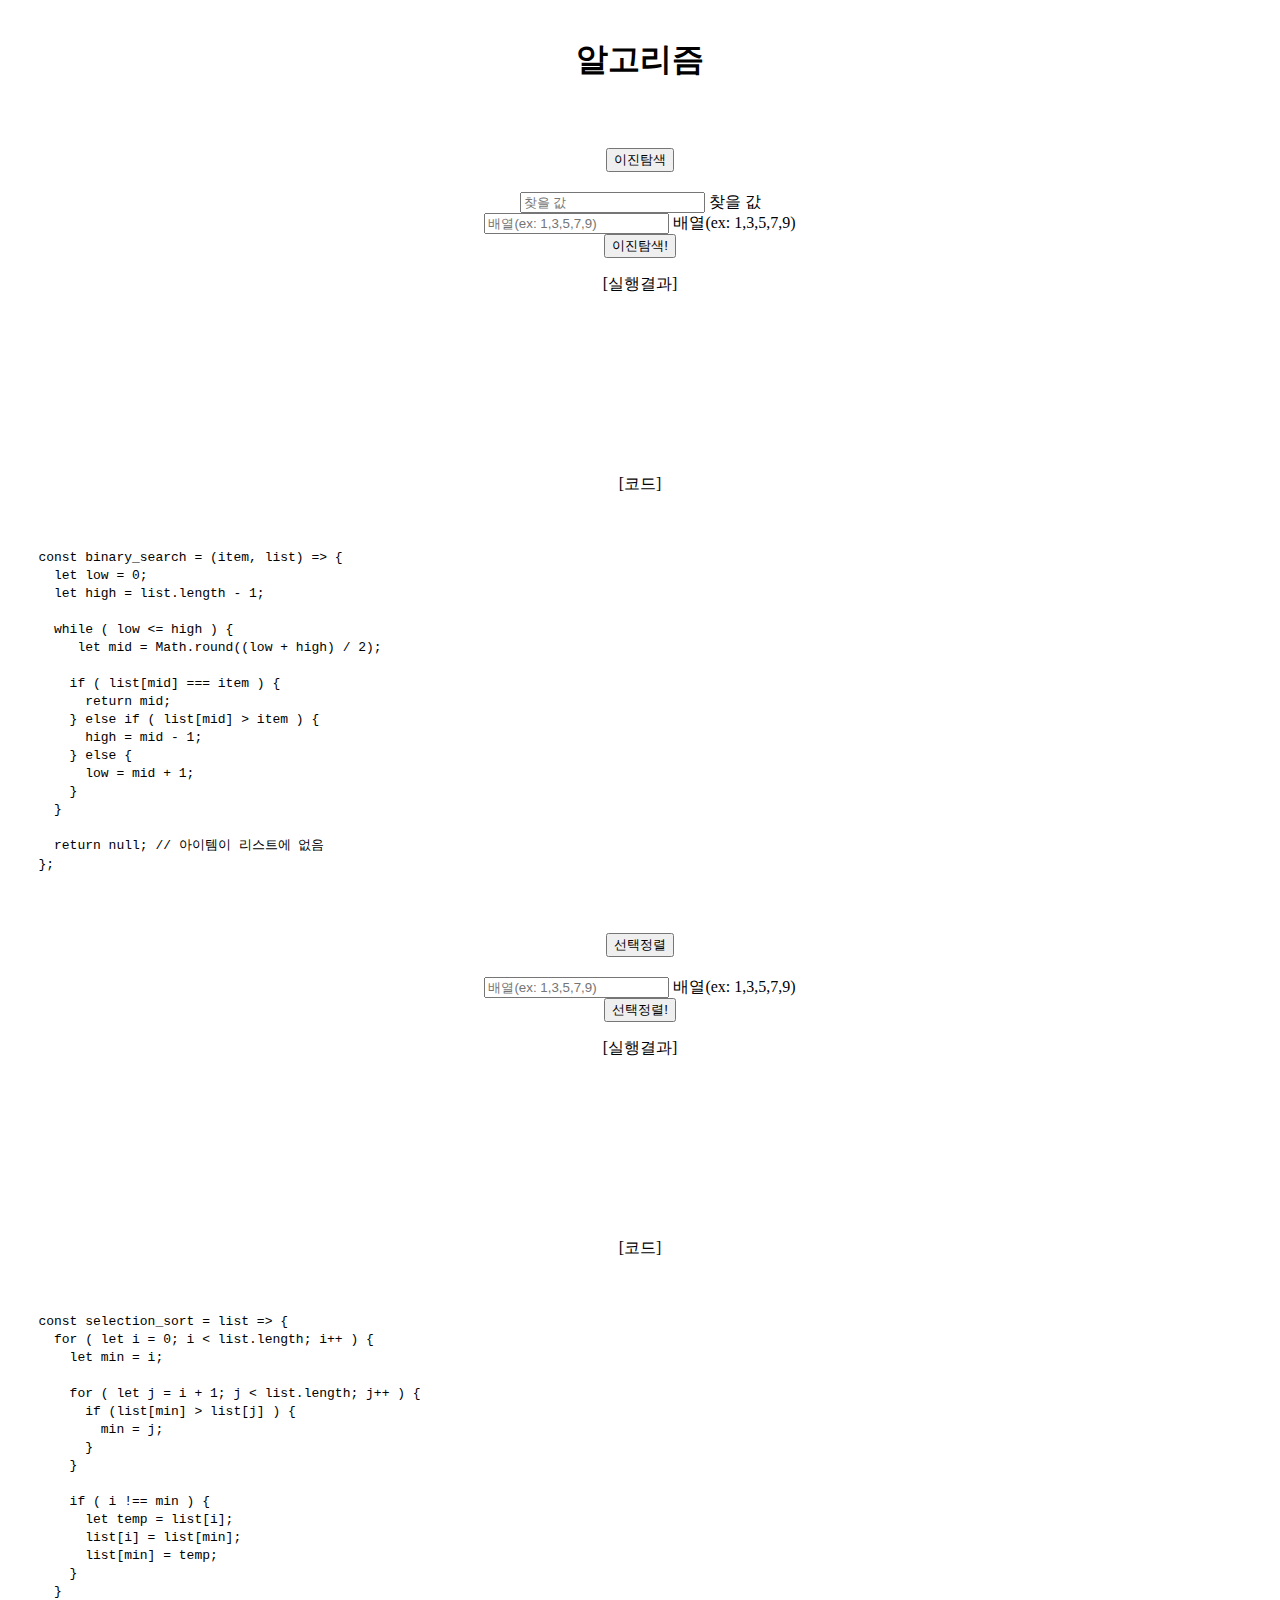
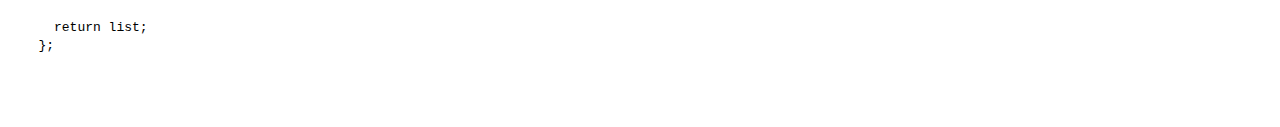
==== algorithm/algorithm.html @ 804d4dee "init" ====
<!DOCTYPE html>
<html lang="en">
    <head>
        <meta charset="utf-8" />
        <meta name="viewport" content="width=device-width, initial-scale=1" />

        <link href="https://cdn.jsdelivr.net/npm/bootstrap@5.0.0-beta1/dist/css/bootstrap.min.css" rel="stylesheet" integrity="sha384-giJF6kkoqNQ00vy+HMDP7azOuL0xtbfIcaT9wjKHr8RbDVddVHyTfAAsrekwKmP1" crossorigin="anonymous">
        <link rel="stylesheet" href="../index.css">

        <script type="text/javascript" src="./algorithm.js"></script>

        <script type="text/javascript">

            // 아코디언 메뉴 클릭 이벤트 핸들러
            const toggleClickedItem = e => {
                const targetID = e.target.id;
                const targetBody = document.querySelector(`#${targetID}_body`);

                e.target.classList.toggle('collapsed');
                targetBody.classList.toggle('show');
            };

            // 각 코드 실행 버튼 클릭 이벤트 핸들러
            const onClickRun = e => {
                let result = null;
                let resultText = '';

                const targetId = e.target.id;
                const list = document.querySelector(`#${targetId}_list`).value;
                let item = '';

                if ( list === '' ) {
                    window.alert('배열을 입력하세요');
                    return false;
                } else if ( targetId === 'bs' ) {

                    item = document.querySelector(`#${targetId}_item`).value;

                    if ( item === '' || Number(item).isNaN ) {
                        window.alert('찾으려는 값을 입력하세요');
                        return false;
                    }
                }

                const convertedList = list.split(',');

                switch (targetId) {
                    case 'bs':  // 이진탐색
                        result = binary_search(item, convertedList);

                        if ( result !== null ) {
                            resultText = `입력된 배열 내에서 찾으려는 값 ${item}의 인덱스는 [ ${result} ]입니다`;
                        } else {
                            resultText = `입력된 배열 내에 찾으려는 값이 없네요`;
                        }
                        break;
                    case 'ssort':   // 선택정렬
                        result = selection_sort(convertedList);
                        resultText = `정렬 후: ${result}`;
                        break;
                    default:
                        break;
                }

                document.querySelector(`#${targetId}_result`).innerText = resultText;
            };

            window.onload = function() {
                const accordionBtns = document.querySelectorAll('.accordion-header');
                const runBtns = document.querySelectorAll('.run-btn');

                accordionBtns.forEach(el => {
                    el.addEventListener('click', toggleClickedItem);
                });

                runBtns.forEach(el => {
                    el.addEventListener('click', onClickRun);
                });
            }
        </script>
    </head>
    <body>
        <div class="container-fluid">
            <h1 class="display-2">알고리즘</h1>

            <div class="blank"></div>
            
            <div class="container-sm">
                <div class="accordion" id="accordionList">

                    <!-- 이진탐색영역 시작 -->
                    <div class="accordion-item">
                      <h2 class="accordion-header">
                        <button id="bs_accordion" class="accordion-button collapsed" type="button" data-bs-toggle="collapse" data-bs-target="#bs_accordion_body" aria-expanded="true" aria-controls="bs_accordion_body">
                          이진탐색
                        </button>
                      </h2>
                      <div id="bs_accordion_body" class="accordion-collapse collapse" data-bs-parent="accordionList" aria-labelledby="bs_accordion_body">
                        <div class="accordion-body">
                            <form class="form-floating">
                                <input type="text" id="bs_item" class="form-control" placeholder="찾을 값">
                                <label for="bs_item">찾을 값</label>
                            </form>
                            <form class="form-floating">
                                <input type="text" id="bs_list" class="form-control" placeholder="배열(ex: 1,3,5,7,9)">
                                <label for="bs_list">배열(ex: 1,3,5,7,9)</label>
                            </form>
                            <div class="input-group mb-3 d-flex justify-content-end">
                                <button id="bs" class="run-btn btn btn-outline-secondary" type="button">이진탐색!</button>
                            </div>
                            
                            <p class="h6 d-flex flex-row">[실행결과]</p>
                            <div class="container">
                                <div id="bs_result" class="row border bg-light result-area"></div>
                            </div>
                            <div class="blank"></div>
                            <p class="h6 d-flex flex-row">[코드]</p>
                            <div class="container">
                                <div id="bs_code_area" class="row border bg-light code-area">
                                    <code>
                                        const binary_search = (item, list) => {
                                        &nbsp;&nbsp;let low = 0;                            
                                        &nbsp;&nbsp;let high = list.length - 1;
                                        
                                        &nbsp;&nbsp;while ( low <= high ) {
                                        &nbsp;&nbsp;&nbsp;&nbsp; let mid = Math.round((low + high) / 2);
                                        
                                        &nbsp;&nbsp;&nbsp;&nbsp;if ( list[mid] === item ) {
                                        &nbsp;&nbsp;&nbsp;&nbsp;&nbsp;&nbsp;return mid;
                                        &nbsp;&nbsp;&nbsp;&nbsp;} else if ( list[mid] > item ) {
                                        &nbsp;&nbsp;&nbsp;&nbsp;&nbsp;&nbsp;high = mid - 1;
                                        &nbsp;&nbsp;&nbsp;&nbsp;} else {
                                        &nbsp;&nbsp;&nbsp;&nbsp;&nbsp;&nbsp;low = mid + 1;
                                        &nbsp;&nbsp;&nbsp;&nbsp;}
                                        &nbsp;&nbsp;}
                                        
                                        &nbsp;&nbsp;return null;    // 아이템이 리스트에 없음
                                        };

                                    </code>
                                </div>
                            </div>
                        </div>
                      </div>
                    </div>
                    <!-- 이진탐색영역 종료 -->
                    
                    <!-- 선택정렬영역 시작 -->
                    <div class="accordion-item">
                        <h2 class="accordion-header">
                          <button id="ssort_accordion" class="accordion-button collapsed" type="button" data-bs-toggle="collapse" data-bs-target="#ssort_accordion_body" aria-expanded="true" aria-controls="ssort_accordion_body">
                            선택정렬
                          </button>
                        </h2>
                        <div id="ssort_accordion_body" class="accordion-collapse collapse" data-bs-parent="accordionList" aria-labelledby="ssort_accordion_body">
                          <div class="accordion-body">
                              <form class="form-floating">
                                  <input type="text" id="ssort_list" class="form-control" placeholder="배열(ex: 1,3,5,7,9)">
                                  <label for="ssort_list">배열(ex: 1,3,5,7,9)</label>
                              </form>
                              <div class="input-group mb-3 d-flex justify-content-end">
                                  <button id="ssort" class="run-btn btn btn-outline-secondary" type="button">선택정렬!</button>
                              </div>
                              
                              <p class="h6 d-flex flex-row">[실행결과]</p>
                              <div class="container">
                                  <div id="ssort_result" class="row border bg-light result-area"></div>
                              </div>
                              <div class="blank"></div>
                              <p class="h6 d-flex flex-row">[코드]</p>
                              <div class="container">
                                  <div id="ssort_code_area" class="row border bg-light code-area">
                                      <code>
                                          const selection_sort = list => {
                                          &nbsp;&nbsp;for ( let i = 0; i < list.length; i++ ) {                 
                                          &nbsp;&nbsp;&nbsp;&nbsp;let min = i;
                                          
                                          &nbsp;&nbsp;&nbsp;&nbsp;for ( let j = i + 1; j < list.length; j++ ) {
                                          &nbsp;&nbsp;&nbsp;&nbsp;&nbsp;&nbsp;if (list[min] > list[j] ) {
                                          &nbsp;&nbsp;&nbsp;&nbsp;&nbsp;&nbsp;&nbsp;&nbsp;min = j; 
                                          &nbsp;&nbsp;&nbsp;&nbsp;&nbsp;&nbsp;}
                                          &nbsp;&nbsp;&nbsp;&nbsp;}

                                          &nbsp;&nbsp;&nbsp;&nbsp;if ( i !== min ) {
                                          &nbsp;&nbsp;&nbsp;&nbsp;&nbsp;&nbsp;let temp = list[i];
                                          &nbsp;&nbsp;&nbsp;&nbsp;&nbsp;&nbsp;list[i] = list[min];
                                          &nbsp;&nbsp;&nbsp;&nbsp;&nbsp;&nbsp;list[min] = temp;
                                          &nbsp;&nbsp;&nbsp;&nbsp;}
                                          &nbsp;&nbsp;}

                                          &nbsp;&nbsp;return list;
                                          };

                                      </code>
                                  </div>
                              </div>
                          </div>
                        </div>
                    </div>
                    <!-- 선택정렬영역 종료 -->
                </div>
            </div>
            
        </div>
    </body>
</html>
---- index.css ----
body {
  text-align: center;
  margin: 3vw;
}

.blank {
  height: 1.5vw;
}

.card {
  font-size: 2.5vw;
}

.card:hover {
  background-color: green;
  color: white;
  cursor: pointer;
}

.result-area {
  min-height: 10vw;
  align-content: center;
}

.code-area {
  text-align: left;
  word-break: break-all;
  word-wrap: break-word;
  white-space: pre-line;
}
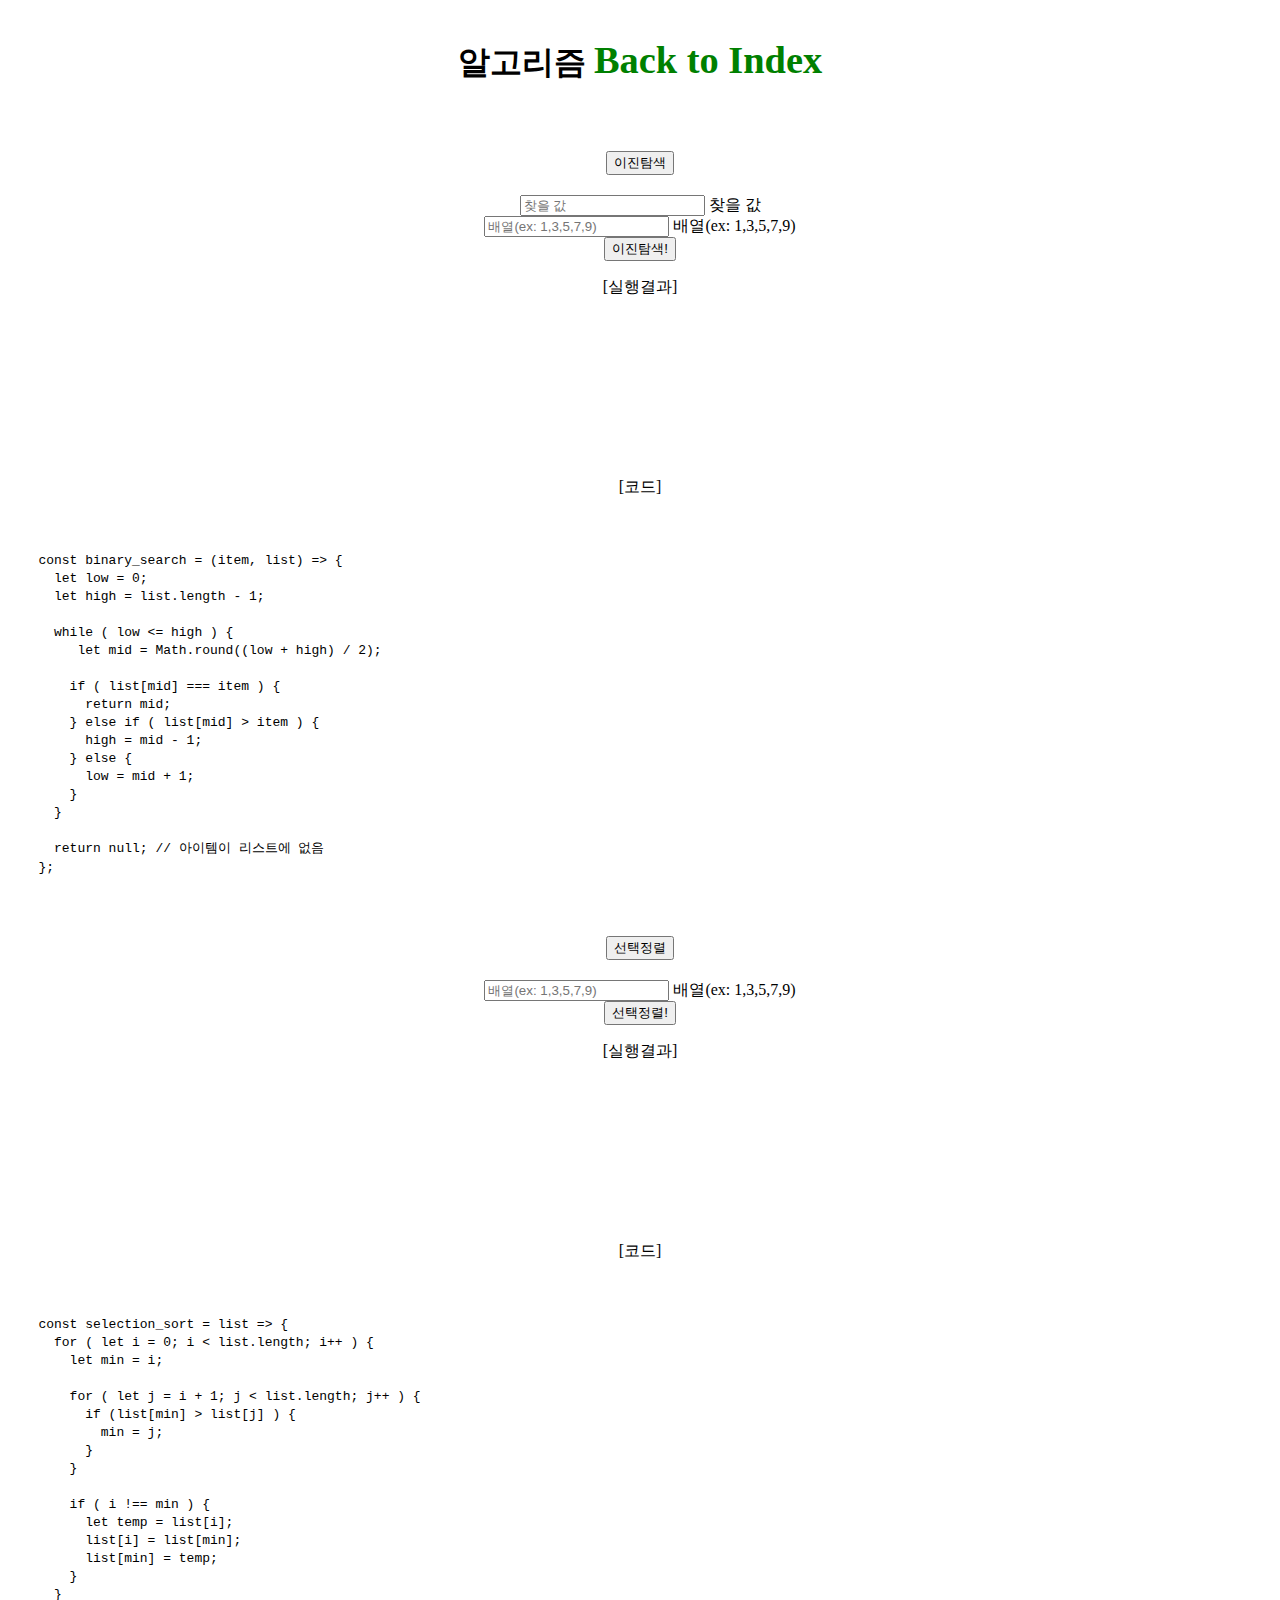
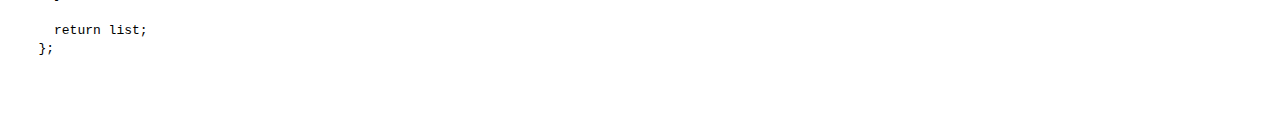
==== commit df5ae5da: "back to index" ====
--- a/algorithm/algorithm.html
+++ b/algorithm/algorithm.html
@@ -7,19 +7,10 @@
         <link href="https://cdn.jsdelivr.net/npm/bootstrap@5.0.0-beta1/dist/css/bootstrap.min.css" rel="stylesheet" integrity="sha384-giJF6kkoqNQ00vy+HMDP7azOuL0xtbfIcaT9wjKHr8RbDVddVHyTfAAsrekwKmP1" crossorigin="anonymous">
         <link rel="stylesheet" href="../index.css">
 
+        <script type="text/javascript" src="../index.js"></script>
         <script type="text/javascript" src="./algorithm.js"></script>
 
         <script type="text/javascript">
-
-            // 아코디언 메뉴 클릭 이벤트 핸들러
-            const toggleClickedItem = e => {
-                const targetID = e.target.id;
-                const targetBody = document.querySelector(`#${targetID}_body`);
-
-                e.target.classList.toggle('collapsed');
-                targetBody.classList.toggle('show');
-            };
-
             // 각 코드 실행 버튼 클릭 이벤트 핸들러
             const onClickRun = e => {
                 let result = null;
@@ -68,10 +59,13 @@
             window.onload = function() {
                 const accordionBtns = document.querySelectorAll('.accordion-header');
                 const runBtns = document.querySelectorAll('.run-btn');
+                const link = document.querySelector('.link');
 
                 accordionBtns.forEach(el => {
                     el.addEventListener('click', toggleClickedItem);
                 });
+
+                link.addEventListener('click', onClickLink);
 
                 runBtns.forEach(el => {
                     el.addEventListener('click', onClickRun);
@@ -81,7 +75,7 @@
     </head>
     <body>
         <div class="container-fluid">
-            <h1 class="display-2">알고리즘</h1>
+            <h1 class="display-2">알고리즘 <span class="display-6 link">Back to Index</span></h1>
 
             <div class="blank"></div>
             
--- a/index.css
+++ b/index.css
@@ -28,3 +28,9 @@
   word-wrap: break-word;
   white-space: pre-line;
 }
+
+.link {
+  cursor: pointer;
+  color: green;
+  font-size: 3vw;
+}
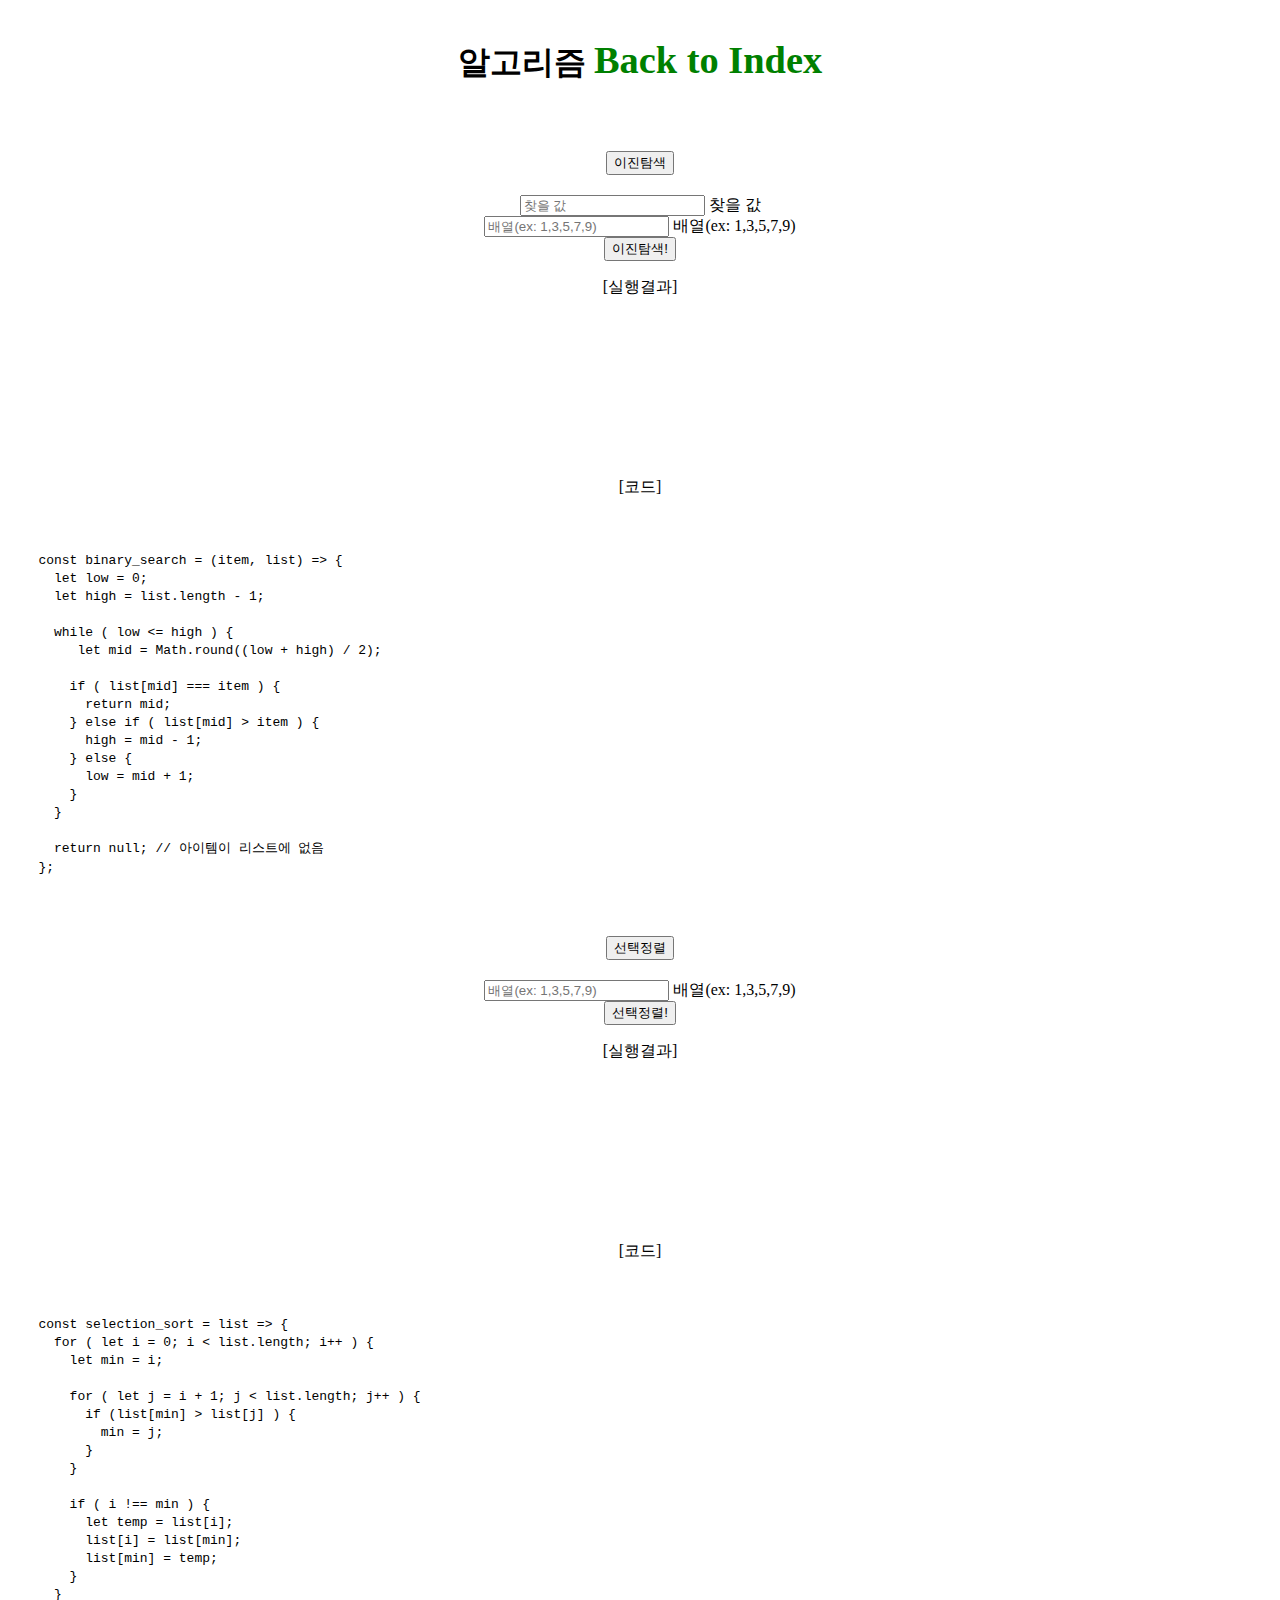
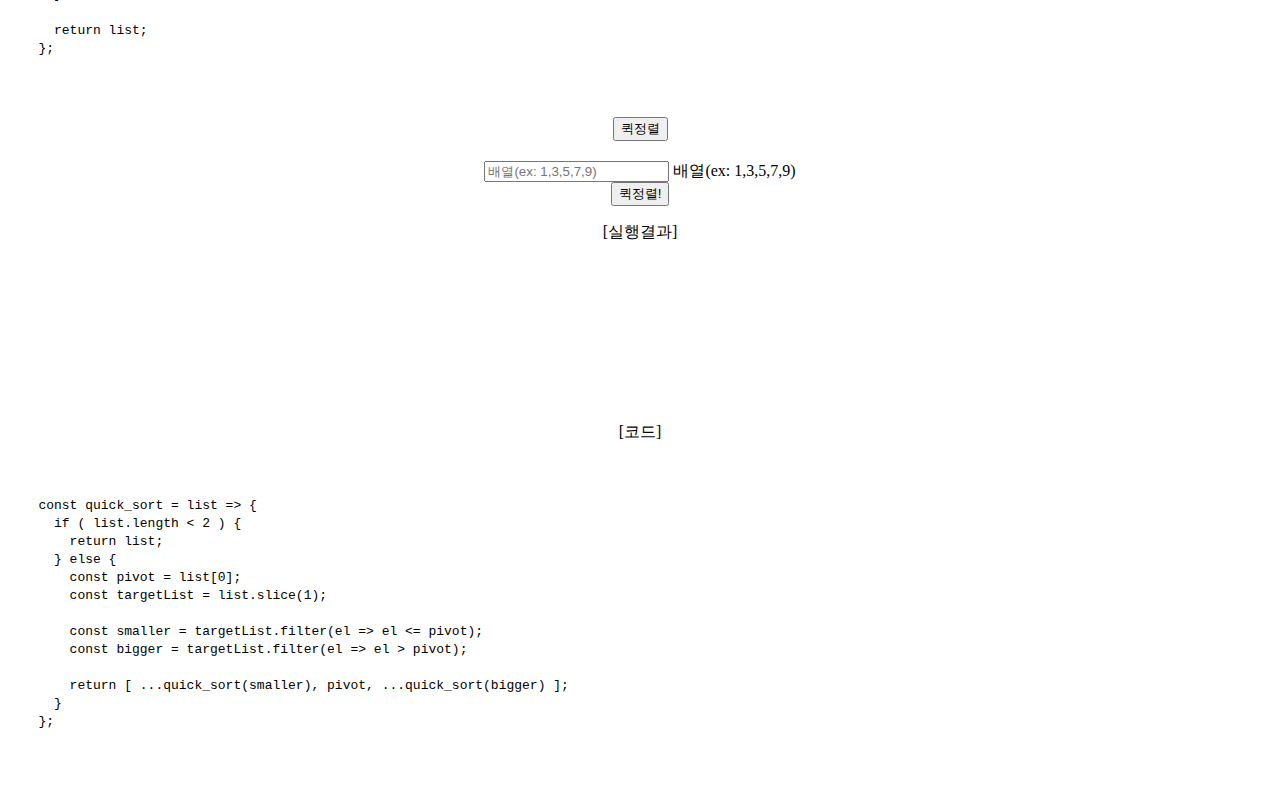
==== commit 8dcb5e4b: "add quick sort" ====
--- a/algorithm/algorithm.html
+++ b/algorithm/algorithm.html
@@ -49,6 +49,9 @@
                         result = selection_sort(convertedList);
                         resultText = `정렬 후: ${result}`;
                         break;
+                    case 'qsort':   // 퀵정렬
+                        result = quick_sort(convertedList);
+                        resultText = `정렬 후: ${result}`;
                     default:
                         break;
                 }
@@ -192,6 +195,54 @@
                         </div>
                     </div>
                     <!-- 선택정렬영역 종료 -->
+
+                    <!-- 퀵정렬영역 시작 -->
+                    <div class="accordion-item">
+                        <h2 class="accordion-header">
+                          <button id="qsort_accordion" class="accordion-button collapsed" type="button" data-bs-toggle="collapse" data-bs-target="#qsort_accordion_body" aria-expanded="true" aria-controls="qsort_accordion_body">
+                            퀵정렬
+                          </button>
+                        </h2>
+                        <div id="qsort_accordion_body" class="accordion-collapse collapse" data-bs-parent="accordionList" aria-labelledby="qsort_accordion_body">
+                          <div class="accordion-body">
+                              <form class="form-floating">
+                                  <input type="text" id="qsort_list" class="form-control" placeholder="배열(ex: 1,3,5,7,9)">
+                                  <label for="qsort_list">배열(ex: 1,3,5,7,9)</label>
+                              </form>
+                              <div class="input-group mb-3 d-flex justify-content-end">
+                                  <button id="qsort" class="run-btn btn btn-outline-secondary" type="button">퀵정렬!</button>
+                              </div>
+                              
+                              <p class="h6 d-flex flex-row">[실행결과]</p>
+                              <div class="container">
+                                  <div id="qsort_result" class="row border bg-light result-area"></div>
+                              </div>
+                              <div class="blank"></div>
+                              <p class="h6 d-flex flex-row">[코드]</p>
+                              <div class="container">
+                                  <div id="qsort_code_area" class="row border bg-light code-area">
+                                      <code>
+                                          const quick_sort = list => {
+                                          &nbsp;&nbsp;if ( list.length < 2 ) {
+                                          &nbsp;&nbsp;&nbsp;&nbsp;return list;
+                                          &nbsp;&nbsp;} else {
+                                          &nbsp;&nbsp;&nbsp;&nbsp;const pivot = list[0];
+                                          &nbsp;&nbsp;&nbsp;&nbsp;const targetList = list.slice(1);
+                                          
+                                          &nbsp;&nbsp;&nbsp;&nbsp;const smaller = targetList.filter(el => el <= pivot);
+                                          &nbsp;&nbsp;&nbsp;&nbsp;const bigger = targetList.filter(el => el > pivot);
+
+                                          &nbsp;&nbsp;&nbsp;&nbsp;return [ ...quick_sort(smaller), pivot, ...quick_sort(bigger) ];
+                                          &nbsp;&nbsp;}
+                                          };
+
+                                      </code>
+                                  </div>
+                              </div>
+                          </div>
+                        </div>
+                    </div>
+                    <!-- 퀵정렬영역 종료 -->
                 </div>
             </div>
             
